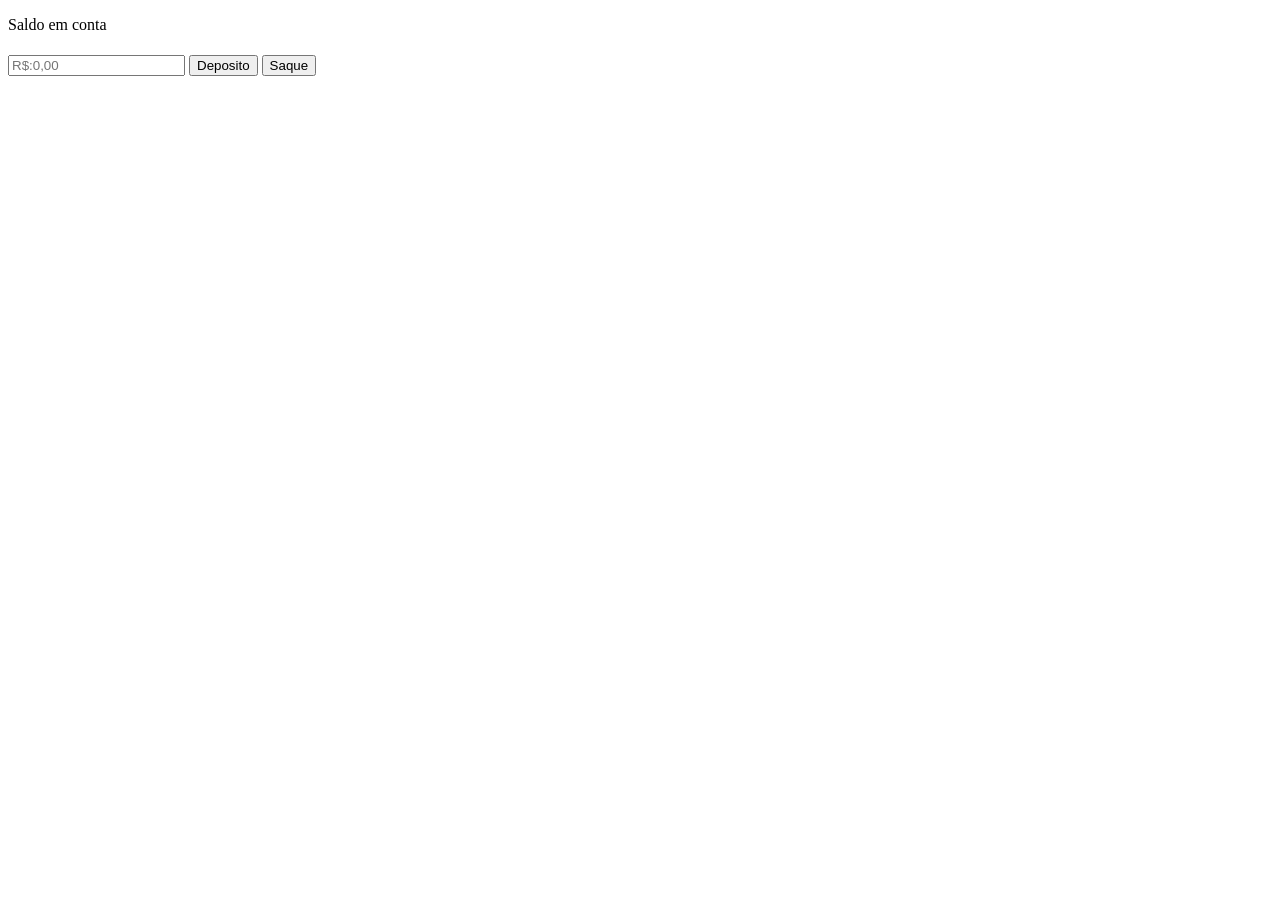
==== depositoSaque.html @ c9c6c139 "criação da tela de criar conta e a de saque e deposito" ====
<!DOCTYPE html>
<html lang="pt-br">

<head>
    <meta charset="UTF-8">
    <meta name="viewport" content="width=device-width, initial-scale=1.0">
    <title>Document</title>
</head>

<body>

    <main>

        <p>Saldo em conta</p>
        <h1 id="saldo"></h1>

        <form action="#">

            <input type="number" id="valorAuteracao" placeholder="R$:0,00">

            <input type="button" value="Deposito" onclick="Deposito()">

            <input type="button" value="Saque" onclick="Saque()">

        </form>
    </main>

</body>

</html>
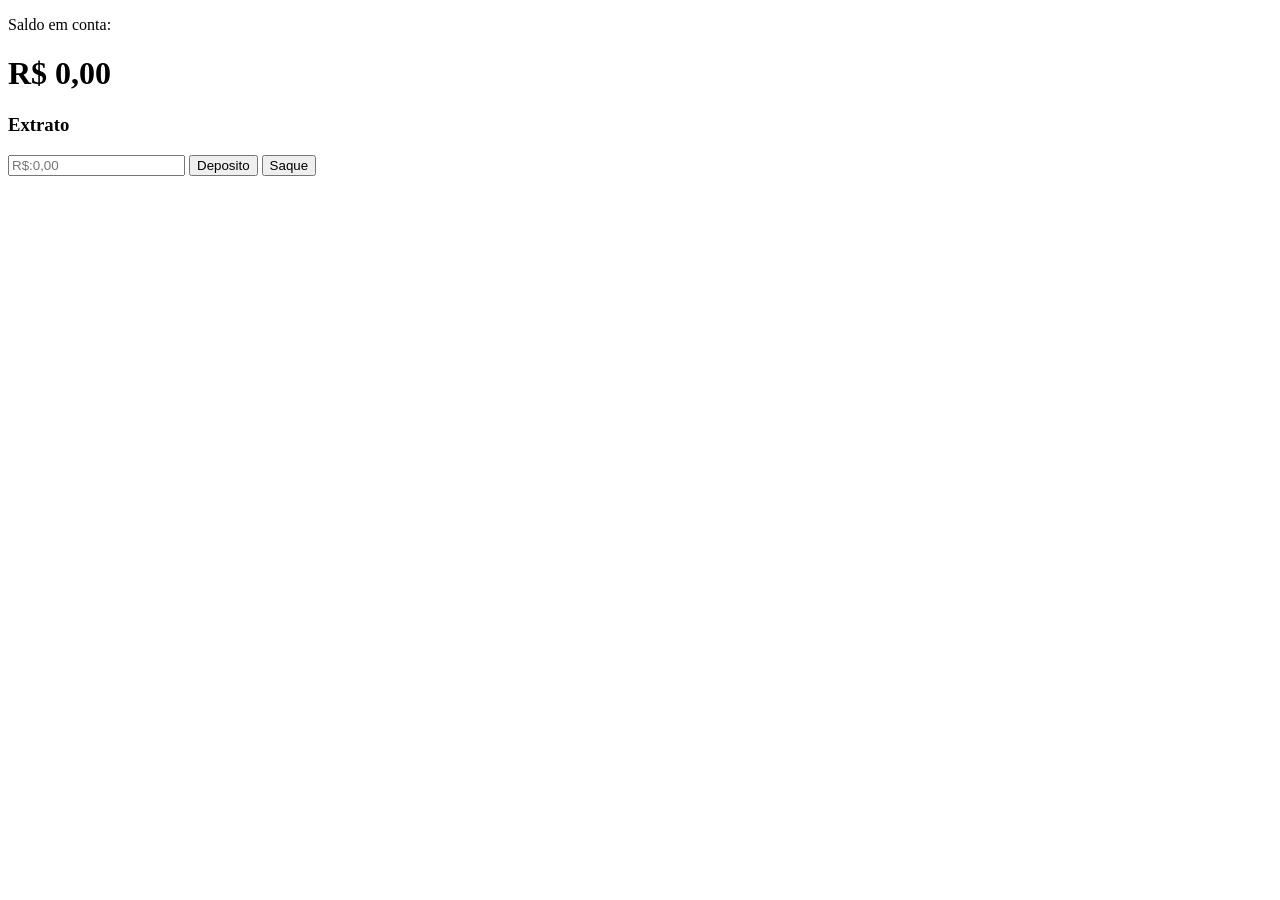
==== commit cf8a3cb3: "parte do borges pronta (html e js)" ====
--- a/depositoSaque.html
+++ b/depositoSaque.html
@@ -4,27 +4,31 @@
 <head>
     <meta charset="UTF-8">
     <meta name="viewport" content="width=device-width, initial-scale=1.0">
-    <title>Document</title>
+    <title>Banco DEV</title>
 </head>
 
-<body>
+<body onload="carregarSaldo(); mostrarExtrato()">
+    <script src="script.js"></script>
 
     <main>
 
-        <p>Saldo em conta</p>
+        <p>Saldo em conta:</p>
+        <h2></h2>
         <h1 id="saldo"></h1>
+
+        <h3>Extrato</h3>
+        <ul id="extrato"></ul>
 
         <form action="#">
 
             <input type="number" id="valorAuteracao" placeholder="R$:0,00">
 
-            <input type="button" value="Deposito" onclick="Deposito()">
+            <input type="button" value="Deposito" onclick="deposito()">
 
-            <input type="button" value="Saque" onclick="Saque()">
+            <input type="button" value="Saque" onclick="saque()">
 
         </form>
     </main>
-
 </body>
 
 </html>
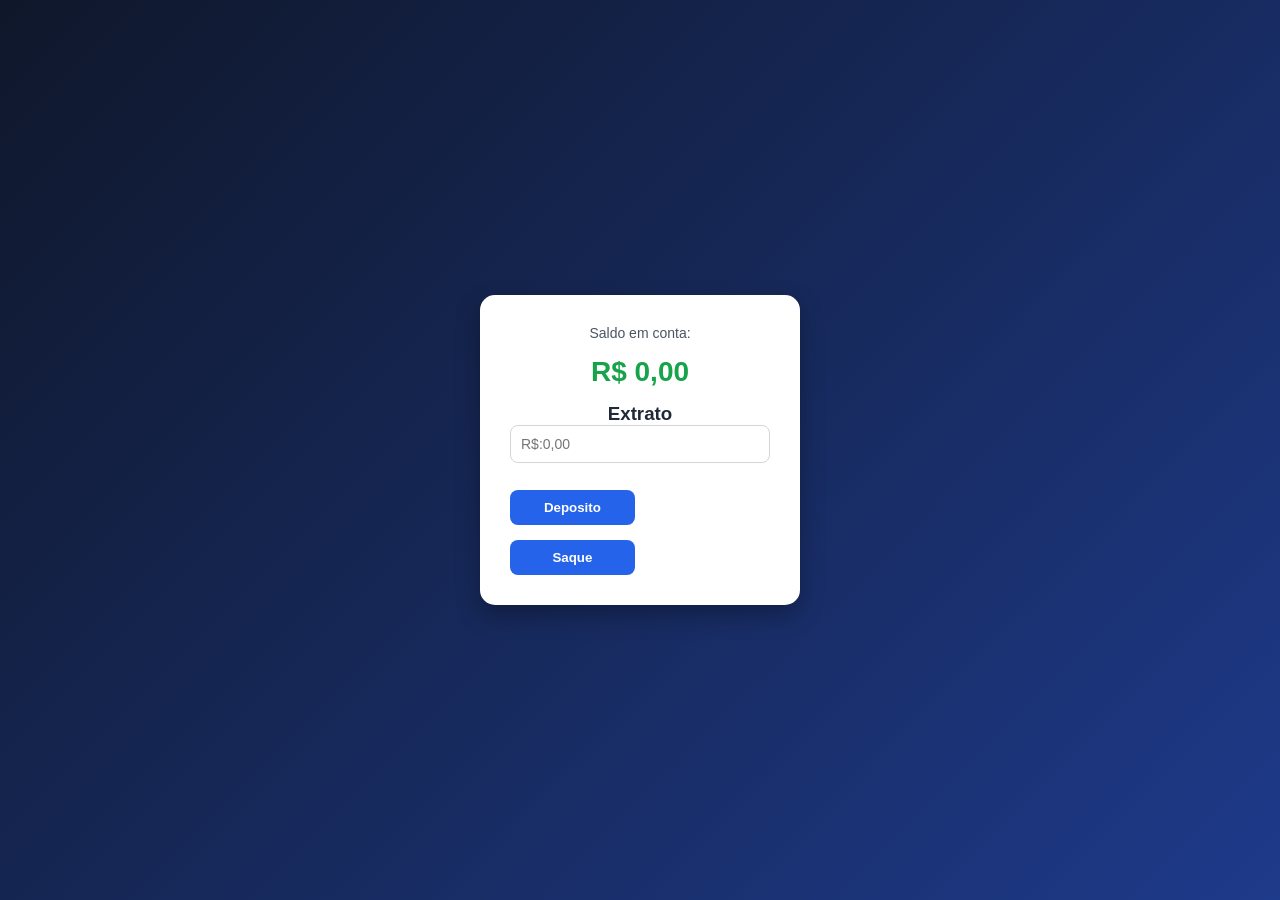
==== commit 65d64cbf: "parte do borges e do klein pronta (html,css e javascript)" ====
--- a/depositoSaque.html
+++ b/depositoSaque.html
@@ -4,6 +4,7 @@
 <head>
     <meta charset="UTF-8">
     <meta name="viewport" content="width=device-width, initial-scale=1.0">
+    <link rel="stylesheet" href="estilo.css">
     <title>Banco DEV</title>
 </head>
 
--- a/estilo.css
+++ b/estilo.css
@@ -0,0 +1,91 @@
+/* Reset básico */
+* {
+    margin: 0;
+    padding: 0;
+    box-sizing: border-box;
+}
+
+/* Corpo da página */
+body {
+    font-family: Arial, Helvetica, sans-serif;
+    background: linear-gradient(135deg, #0f172a, #1e3a8a);
+    color: #fff;
+    height: 100vh;
+    display: flex;
+    align-items: center;
+    justify-content: center;
+}
+
+/* Container principal */
+main {
+    background: #ffffff;
+    color: #1f2937;
+    padding: 30px;
+    border-radius: 15px;
+    width: 320px;
+    text-align: center;
+    box-shadow: 0 10px 25px rgba(0, 0, 0, 0.3);
+}
+
+/* Título */
+h1 {
+    margin-bottom: 15px;
+    font-size: 22px;
+}
+
+/* Texto */
+p {
+    margin-bottom: 15px;
+    font-size: 14px;
+    color: #4b5563;
+}
+
+/* Input */
+input[type="number"] {
+    width: 100%;
+    padding: 10px;
+    margin-bottom: 12px;
+    border: 1px solid #d1d5db;
+    border-radius: 8px;
+    outline: none;
+    font-size: 14px;
+}
+
+/* Botões */
+input[type="button"] {
+    width: 100%;
+    padding: 10px;
+    margin-top: 5px;
+    border: none;
+    border-radius: 8px;
+    background-color: #2563eb;
+    color: white;
+    font-weight: bold;
+    cursor: pointer;
+    transition: 0.3s;
+}
+
+/* Hover botão */
+input[type="button"]:hover {
+    background-color: #1e40af;
+}
+
+/* Botões lado a lado (segunda página) */
+form input[type="button"] {
+    width: 48%;
+}
+
+/* Ajuste para alinhar os botões */
+form {
+    display: flex;
+    flex-direction: column;
+    gap: 10px;
+}
+
+/* Saldo destaque */
+#saldo {
+    font-size: 28px;
+    font-weight: bold;
+    color: #16a34a;
+    margin-bottom: 15px;
+}
